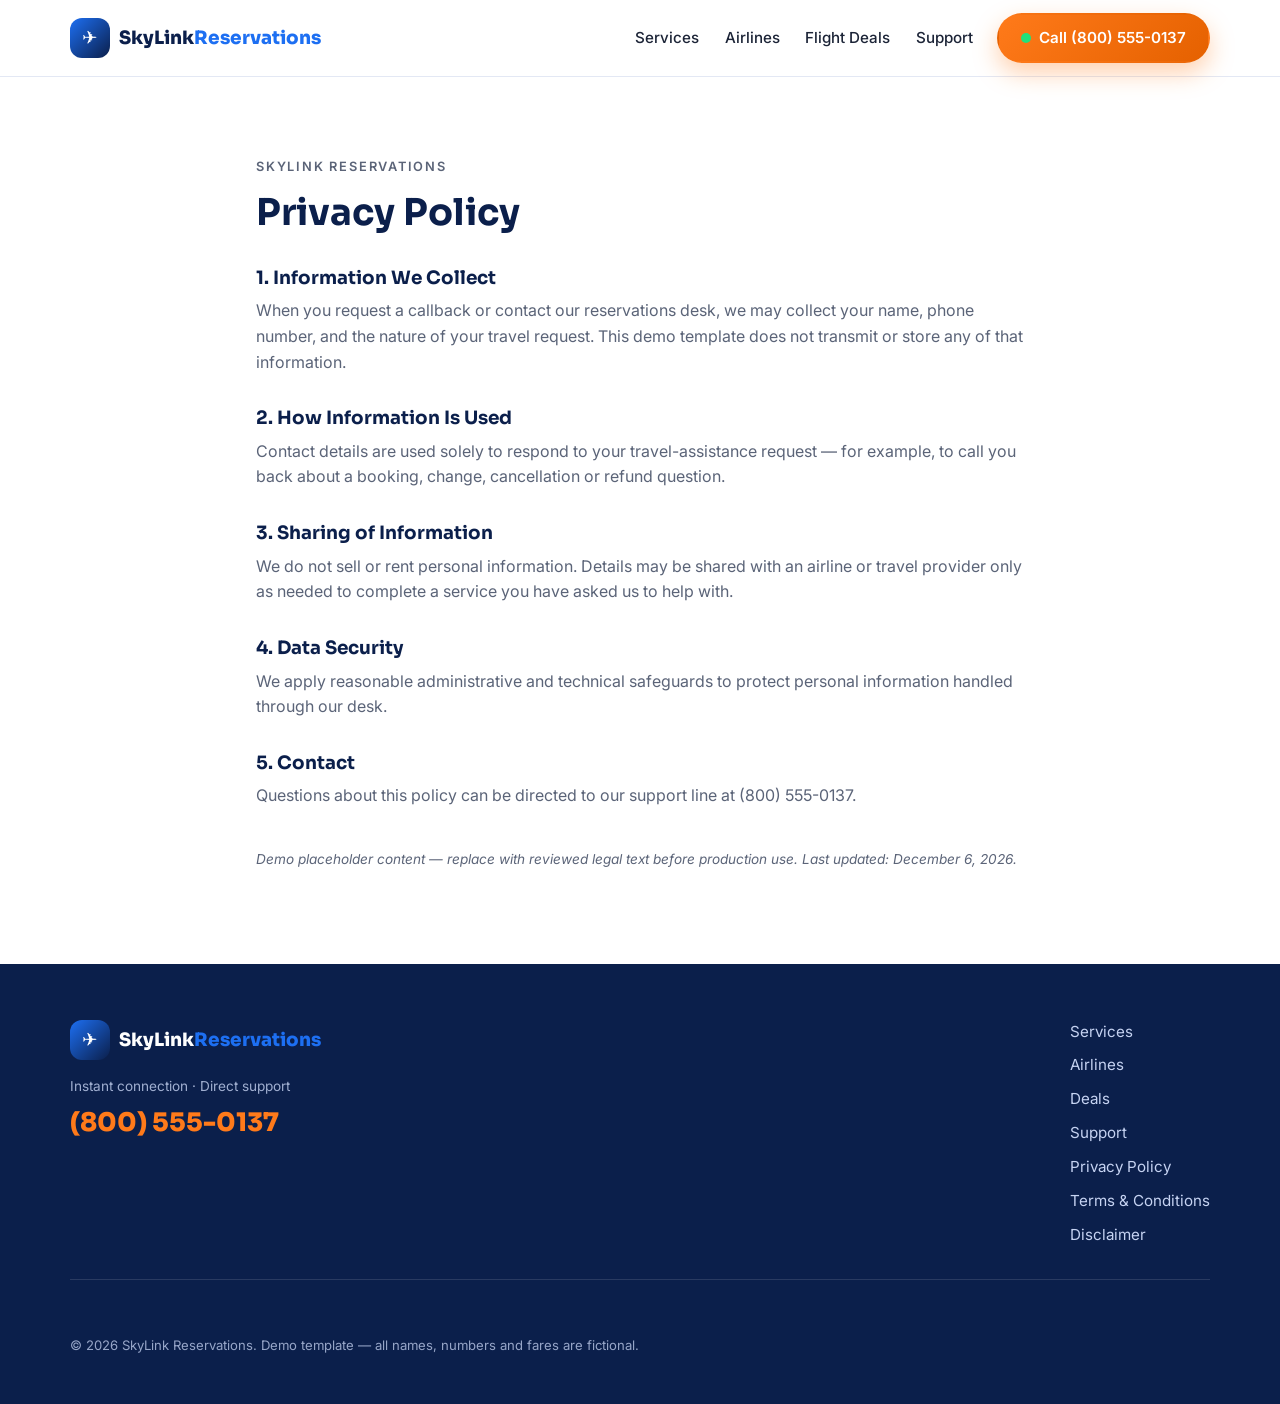
==== privacy-policy.html @ 02e794c7 "Add files via upload" ====
<!DOCTYPE html>
<html lang="en">
<head>
  <meta charset="UTF-8" />
  <meta name="viewport" content="width=device-width, initial-scale=1.0" />
  <title>Privacy Policy | SkyLink Reservations</title>
  <meta name="description" content="Privacy Policy for SkyLink Reservations." />
  <link rel="preconnect" href="https://fonts.googleapis.com" />
  <link href="https://fonts.googleapis.com/css2?family=Sora:wght@400;600;700;800&family=Inter:wght@400;500;600&display=swap" rel="stylesheet" />
  <link rel="stylesheet" href="style.css" />
</head>
<body>

  <header class="site-header">
    <div class="container header-inner">
      <a class="brand" href="index.html">
        <span class="brand-icon">✈</span>
        <span class="brand-name">SkyLink<em>Reservations</em></span>
      </a>
      <nav class="main-nav">
        <a href="index.html#services">Services</a>
        <a href="index.html#airlines">Airlines</a>
        <a href="index.html#deals">Flight Deals</a>
        <a href="index.html#support">Support</a>
      </nav>
      <a class="btn btn-call header-call" href="tel:+18005550137">
        <span class="pulse-dot"></span> Call (800) 555-0137
      </a>
    </div>
  </header>

  <section class="section">
    <div class="container legal-page">
      <p class="eyebrow">SkyLink Reservations</p>
      <h1 class="section-title left">Privacy Policy</h1>
      
      <h2>1. Information We Collect</h2>
      <p>When you request a callback or contact our reservations desk, we may collect your name, phone number, and the nature of your travel request. This demo template does not transmit or store any of that information.</p>
      <h2>2. How Information Is Used</h2>
      <p>Contact details are used solely to respond to your travel-assistance request — for example, to call you back about a booking, change, cancellation or refund question.</p>
      <h2>3. Sharing of Information</h2>
      <p>We do not sell or rent personal information. Details may be shared with an airline or travel provider only as needed to complete a service you have asked us to help with.</p>
      <h2>4. Data Security</h2>
      <p>We apply reasonable administrative and technical safeguards to protect personal information handled through our desk.</p>
      <h2>5. Contact</h2>
      <p>Questions about this policy can be directed to our support line at (800) 555-0137.</p>

      <p class="legal-note"><em>Demo placeholder content — replace with reviewed legal text before production use. Last updated: <span class="legal-date"></span>.</em></p>
    </div>
  </section>

  <footer class="site-footer">
    <div class="container footer-grid">
      <div>
        <a class="brand footer-brand" href="index.html">
          <span class="brand-icon">✈</span>
          <span class="brand-name">SkyLink<em>Reservations</em></span>
        </a>
        <p class="footer-call">Instant connection · Direct support</p>
        <a class="footer-phone" href="tel:+18005550137">(800) 555-0137</a>
      </div>
      <div class="footer-links">
        <a href="index.html#services">Services</a>
        <a href="index.html#airlines">Airlines</a>
        <a href="index.html#deals">Deals</a>
        <a href="index.html#support">Support</a>
        <a href="privacy-policy.html">Privacy Policy</a>
        <a href="terms.html">Terms &amp; Conditions</a>
        <a href="disclaimer.html">Disclaimer</a>
      </div>
    </div>
    <div class="container footer-disclaimer">
      <p class="footer-copy">© <span id="year"></span> SkyLink Reservations. Demo template — all names, numbers and fares are fictional.</p>
    </div>
  </footer>

  <script src="script.js"></script>
</body>
</html>
---- style.css ----
:root{
  --navy:#0b1f4b;
  --navy-2:#12295e;
  --blue:#1d6ff2;
  --blue-dark:#0f4fc4;
  --orange:#ff7a1a;
  --orange-dark:#e56100;
  --ink:#1c2437;
  --muted:#5b6478;
  --bg:#f5f7fc;
  --line:#e3e8f4;
  --white:#ffffff;
  --radius:18px;
  --shadow:0 18px 45px rgba(11,31,75,.12);
  --shadow-sm:0 8px 24px rgba(11,31,75,.08);
}

*{margin:0;padding:0;box-sizing:border-box}
html{scroll-behavior:smooth}
body{
  font-family:'Inter',system-ui,-apple-system,sans-serif;
  color:var(--ink);
  background:var(--white);
  line-height:1.6;
}
h1,h2,h3,h4{font-family:'Sora',sans-serif;line-height:1.2}
.container{width:min(1140px,92%);margin:0 auto}

/* ---------- Buttons ---------- */
.btn{
  display:inline-flex;align-items:center;gap:.55rem;
  padding:.7rem 1.35rem;border-radius:999px;
  font-weight:600;font-size:.95rem;text-decoration:none;
  border:2px solid transparent;cursor:pointer;
  transition:transform .18s ease,box-shadow .18s ease,background .18s ease;
  white-space:nowrap;
}
.btn:active{transform:scale(.97)}
.btn-call{
  background:linear-gradient(135deg,var(--orange),var(--orange-dark));
  color:#fff;box-shadow:0 10px 24px rgba(255,122,26,.35);
}
.btn-call:hover{transform:translateY(-2px);box-shadow:0 14px 30px rgba(255,122,26,.45)}
.btn-ghost{
  background:rgba(255,255,255,.08);color:#fff;
  border-color:rgba(255,255,255,.45);
}
.btn-ghost:hover{background:rgba(255,255,255,.18)}
.section .btn-ghost,.deal-card .btn-ghost{
  background:#fff;color:var(--blue);border-color:var(--blue);
}
.section .btn-ghost:hover,.deal-card .btn-ghost:hover{background:var(--blue);color:#fff}
.btn-lg{padding:.95rem 1.8rem;font-size:1.05rem}
.btn-block{width:100%;justify-content:center}

.pulse-dot{
  width:10px;height:10px;border-radius:50%;
  background:#22e07a;display:inline-block;flex:0 0 auto;
  box-shadow:0 0 0 0 rgba(34,224,122,.7);
  animation:pulse 1.6s infinite;
}
@keyframes pulse{
  0%{box-shadow:0 0 0 0 rgba(34,224,122,.7)}
  70%{box-shadow:0 0 0 10px rgba(34,224,122,0)}
  100%{box-shadow:0 0 0 0 rgba(34,224,122,0)}
}

/* ---------- Header ---------- */
.site-header{
  position:sticky;top:0;z-index:50;
  background:rgba(255,255,255,.92);backdrop-filter:blur(10px);
  border-bottom:1px solid var(--line);
}
.header-inner{display:flex;align-items:center;gap:1.5rem;padding:.8rem 0}
.brand{display:flex;align-items:center;gap:.55rem;text-decoration:none}
.brand-icon{
  width:40px;height:40px;border-radius:12px;display:grid;place-items:center;
  background:linear-gradient(135deg,var(--blue),var(--navy));color:#fff;font-size:1.15rem;
}
.brand-name{font-family:'Sora',sans-serif;font-weight:800;color:var(--navy);font-size:1.15rem}
.brand-name em{font-style:normal;color:var(--blue)}
.main-nav{display:flex;gap:1.6rem;margin-left:auto}
.main-nav a{
  text-decoration:none;color:var(--ink);font-weight:500;font-size:.95rem;
  position:relative;padding:.2rem 0;
}
.main-nav a::after{
  content:"";position:absolute;left:0;bottom:-3px;height:2px;width:0;
  background:var(--orange);transition:width .25s ease;
}
.main-nav a:hover::after{width:100%}
.nav-toggle{
  display:none;background:none;border:none;font-size:1.5rem;color:var(--navy);cursor:pointer;
}

/* ---------- Hero ---------- */
.hero{position:relative;overflow:hidden;color:#fff;background:var(--navy)}
.hero-bg{
  position:absolute;inset:0;
  background:
    radial-gradient(720px 420px at 85% 10%,rgba(29,111,242,.55),transparent 60%),
    radial-gradient(520px 380px at 10% 90%,rgba(255,122,26,.28),transparent 60%),
    linear-gradient(160deg,var(--navy) 0%,var(--navy-2) 55%,#0d2a63 100%);
}
.hero-bg::after{
  content:"";position:absolute;inset:0;opacity:.07;
  background-image:repeating-linear-gradient(45deg,#fff 0 1px,transparent 1px 14px);
}
.hero-inner{
  position:relative;display:grid;grid-template-columns:1.15fr .85fr;
  gap:3rem;align-items:center;padding:5rem 0 4.5rem;
}
.eyebrow{
  font-size:.8rem;font-weight:600;letter-spacing:.14em;text-transform:uppercase;
  color:var(--orange);margin-bottom:1rem;
}
.hero h1{font-size:clamp(2rem,4.4vw,3.3rem);font-weight:800;margin-bottom:1.1rem}
.hero h1 span{
  background:linear-gradient(90deg,#8db6ff,#fff);
  -webkit-background-clip:text;background-clip:text;color:transparent;
}
.hero-sub{font-size:1.08rem;color:#ccd8f5;max-width:34rem;margin-bottom:1.8rem}
.hero-actions{display:flex;flex-wrap:wrap;gap:1rem;margin-bottom:.9rem}
.wait-time{color:#aebcE4;font-size:.92rem}
.wait-time strong{color:#22e07a}
.hero-chips{
  list-style:none;display:flex;flex-wrap:wrap;gap:.7rem;margin-top:1.6rem;
}
.hero-chips li{
  background:rgba(255,255,255,.1);border:1px solid rgba(255,255,255,.2);
  padding:.5rem 1rem;border-radius:999px;font-size:.88rem;font-weight:500;
}

/* Hero callback card */
.hero-card{
  background:#fff;color:var(--ink);border-radius:var(--radius);
  box-shadow:var(--shadow);padding:1.8rem;
}
.hero-card-head{display:flex;flex-direction:column;gap:.4rem;margin-bottom:1.2rem}
.hero-card-head h3{font-size:1.35rem;color:var(--navy)}
.live-badge{
  display:inline-flex;align-items:center;gap:.45rem;
  font-size:.72rem;font-weight:700;letter-spacing:.12em;color:#0c9b58;
}
.callback-form{display:flex;flex-direction:column;gap:1rem}
.callback-form label{
  font-size:.85rem;font-weight:600;color:var(--muted);
  display:flex;flex-direction:column;gap:.35rem;
}
.callback-form input,.callback-form select{
  padding:.75rem .9rem;border:1.5px solid var(--line);border-radius:12px;
  font:inherit;font-size:.95rem;color:var(--ink);background:var(--bg);
  transition:border-color .2s,box-shadow .2s;
}
.callback-form input:focus,.callback-form select:focus{
  outline:none;border-color:var(--blue);box-shadow:0 0 0 3px rgba(29,111,242,.15);
  background:#fff;
}
.form-note{font-size:.82rem;color:var(--muted);text-align:center}
.form-note.success{color:#0c9b58;font-weight:600}
.form-note.error{color:#d92d20;font-weight:600}

/* ---------- Trust bar ---------- */
.trust-bar{background:var(--blue);color:#fff}
.trust-grid{
  display:grid;grid-template-columns:repeat(4,1fr);
  gap:1rem;padding:1.6rem 0;text-align:center;
}
.trust-item strong{display:block;font-family:'Sora',sans-serif;font-size:1.7rem}
.trust-item span{font-size:.85rem;opacity:.85}

/* ---------- Sections ---------- */
.section{padding:5rem 0}
.section-alt{background:var(--bg)}
.section-title{
  font-size:clamp(1.6rem,3vw,2.3rem);color:var(--navy);
  text-align:center;max-width:44rem;margin:0 auto 1rem;
}
.section-title.left{text-align:left;margin:0 0 1rem}
.section-sub{
  text-align:center;color:var(--muted);max-width:40rem;
  margin:0 auto 3rem;
}
.eyebrow.center{text-align:center}

/* Feature cards */
.card-grid{display:grid;grid-template-columns:repeat(3,1fr);gap:1.8rem}
.feature-card{
  background:#fff;border:1px solid var(--line);border-radius:var(--radius);
  padding:2.4rem 1.8rem;position:relative;box-shadow:var(--shadow-sm);
  transition:transform .25s ease,box-shadow .25s ease;
}
.feature-card:hover{transform:translateY(-6px);box-shadow:var(--shadow)}
.icon-ring{
  width:76px;height:76px;border-radius:50%;display:grid;place-items:center;
  font-size:1.9rem;margin-bottom:1.2rem;
  background:radial-gradient(circle at 30% 30%,#e7f0ff,#cfe1ff);
  border:6px solid #eef4ff;box-shadow:inset 0 0 0 2px #dbe8ff;
}
.card-num{
  position:absolute;top:1.4rem;right:1.6rem;
  font-family:'Sora',sans-serif;font-weight:800;font-size:1.4rem;color:#d7e2f7;
}
.feature-card h3{color:var(--navy);margin-bottom:.6rem;font-size:1.15rem}
.feature-card p{color:var(--muted);font-size:.95rem}

/* Airlines */
.airline-grid{display:grid;grid-template-columns:repeat(3,1fr);gap:1.2rem}
.airline-item{
  background:#fff;border:1px solid var(--line);border-radius:14px;
  padding:1.15rem 1.4rem;font-weight:600;color:var(--navy);
  display:flex;align-items:center;gap:.7rem;box-shadow:var(--shadow-sm);
  transition:transform .2s ease,border-color .2s ease;
}
.airline-item:hover{transform:translateY(-3px);border-color:var(--blue)}
.airline-num{font-family:'Sora',sans-serif;color:var(--blue);font-size:.85rem}
.airline-item .plane{margin-left:auto;color:var(--orange)}

/* Desk section */
.desk-grid{display:grid;grid-template-columns:1.1fr .9fr;gap:3.5rem;align-items:center}
.desk-copy p{color:var(--muted);margin-bottom:1.4rem;max-width:32rem}
.check-list{list-style:none;display:flex;flex-direction:column;gap:.65rem;margin-bottom:2rem}
.check-list li{color:var(--ink);font-weight:500}
.desk-badge{display:flex;flex-direction:column;align-items:center;gap:1.4rem}
.badge-circle{
  width:230px;height:230px;border-radius:50%;
  background:radial-gradient(circle at 32% 28%,#ffffff,#e9f0fd 70%);
  border:10px solid #f0f5ff;box-shadow:var(--shadow),inset 0 0 0 2px #dbe7fb;
  display:flex;flex-direction:column;align-items:center;justify-content:center;gap:.15rem;
  color:var(--navy);
}
.badge-headset{font-size:2.6rem}
.badge-circle strong{font-family:'Sora',sans-serif;font-size:2rem}
.badge-circle span:last-child{font-size:.95rem;color:var(--muted)}
.badge-tag{
  background:var(--navy);color:#fff;font-size:.78rem;font-weight:700;
  letter-spacing:.14em;padding:.65rem 1.3rem;border-radius:999px;
  box-shadow:var(--shadow-sm);
}

/* Deals */
.deal-grid{display:grid;grid-template-columns:repeat(3,1fr);gap:1.8rem}
.deal-card{
  background:#fff;border:1px solid var(--line);border-radius:var(--radius);
  padding:2rem 1.6rem;text-align:center;box-shadow:var(--shadow-sm);
  transition:transform .25s ease,box-shadow .25s ease;
}
.deal-card:hover{transform:translateY(-6px);box-shadow:var(--shadow)}
.deal-route{
  font-family:'Sora',sans-serif;font-weight:700;color:var(--navy);
  font-size:1.05rem;margin-bottom:.8rem;
}
.deal-route span{color:var(--orange)}
.deal-price{
  font-family:'Sora',sans-serif;font-weight:800;color:var(--blue);
  font-size:3rem;line-height:1;margin-bottom:.5rem;
}
.deal-price sup{font-size:1.2rem;vertical-align:super}
.deal-note{color:var(--muted);font-size:.85rem;margin-bottom:1.4rem}
.deal-disclaimer{
  text-align:center;color:var(--muted);font-size:.8rem;margin-top:2rem;
}

/* ---------- Footer ---------- */
.site-footer{background:var(--navy);color:#c6d3f2}
.footer-grid{
  display:flex;flex-wrap:wrap;gap:2rem;justify-content:space-between;
  padding:3.5rem 0 2rem;border-bottom:1px solid rgba(255,255,255,.12);
}
.footer-brand .brand-name{color:#fff}
.footer-call{font-size:.85rem;margin:1rem 0 .3rem;opacity:.8}
.footer-phone{
  font-family:'Sora',sans-serif;font-size:1.6rem;font-weight:800;
  color:var(--orange);text-decoration:none;
}
.footer-phone:hover{text-decoration:underline}
.footer-links{display:flex;flex-direction:column;gap:.6rem}
.footer-links a{color:#c6d3f2;text-decoration:none;font-size:.95rem}
.footer-links a:hover{color:#fff}
.footer-disclaimer{padding:2rem 0 3rem}
.footer-disclaimer h4{color:#fff;margin-bottom:.7rem;font-size:.95rem;letter-spacing:.08em}
.footer-disclaimer p{font-size:.82rem;opacity:.75;max-width:62rem}
.footer-copy{margin-top:1.4rem;opacity:.55}

/* ---------- Floating call button ---------- */
.float-call{
  display:none;position:fixed;right:1.1rem;bottom:1.1rem;z-index:60;
  width:58px;height:58px;border-radius:50%;place-items:center;
  background:linear-gradient(135deg,var(--orange),var(--orange-dark));
  color:#fff;font-size:1.5rem;text-decoration:none;
  box-shadow:0 12px 28px rgba(255,122,26,.5);
  animation:ring 2.4s infinite;
}
@keyframes ring{
  0%,88%,100%{transform:rotate(0)}
  90%{transform:rotate(-12deg)}92%{transform:rotate(12deg)}
  94%{transform:rotate(-10deg)}96%{transform:rotate(10deg)}98%{transform:rotate(-6deg)}
}

/* ---------- Reveal on scroll ---------- */
.reveal{opacity:0;transform:translateY(26px);transition:opacity .6s ease,transform .6s ease}
.reveal.visible{opacity:1;transform:none}

/* ---------- Responsive ---------- */
@media(max-width:960px){
  .hero-inner{grid-template-columns:1fr;padding:3.5rem 0 3rem}
  .card-grid,.deal-grid{grid-template-columns:1fr 1fr}
  .airline-grid{grid-template-columns:1fr 1fr}
  .desk-grid{grid-template-columns:1fr}
  .trust-grid{grid-template-columns:repeat(2,1fr);gap:1.6rem}
}
@media(max-width:640px){
  .main-nav{
    position:absolute;top:100%;left:0;right:0;
    flex-direction:column;background:#fff;padding:1rem 5%;
    border-bottom:1px solid var(--line);display:none;
  }
  .main-nav.open{display:flex}
  .header-call{display:none}
  .nav-toggle{display:block;margin-left:auto}
  .card-grid,.deal-grid,.airline-grid{grid-template-columns:1fr}
  .float-call{display:grid}
  .hero-actions .btn{width:100%;justify-content:center}
}

/* ---------- Legal pages ---------- */
.legal-page{max-width:48rem}
.legal-page h2{color:var(--navy);font-size:1.15rem;margin:2rem 0 .6rem}
.legal-page p{color:var(--muted);margin-bottom:.8rem}
.legal-note{margin-top:2.5rem;font-size:.85rem}
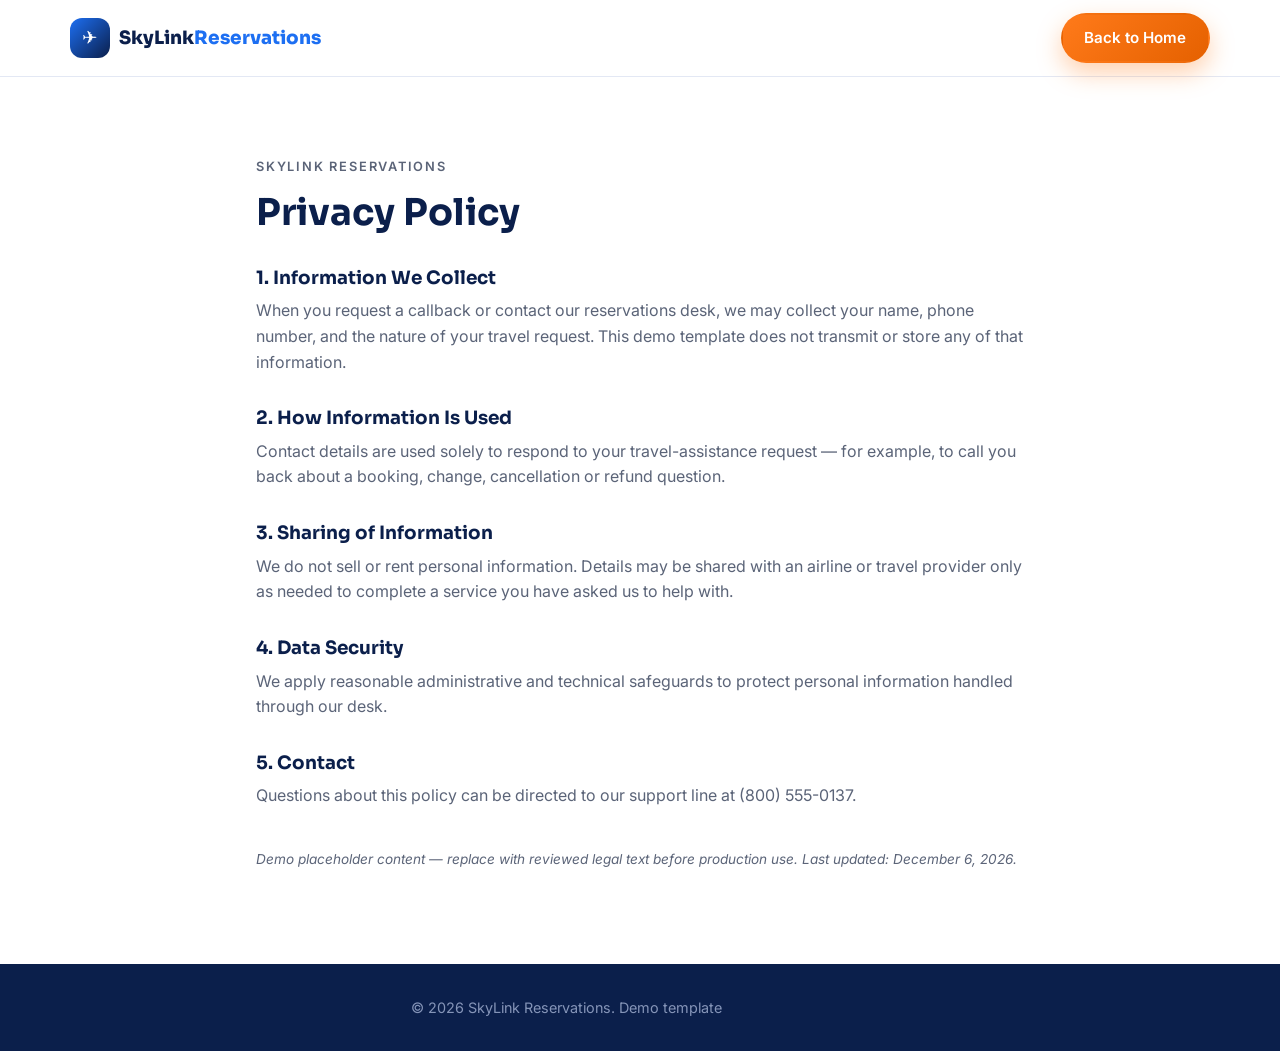
==== commit 18812ab7: "Revise footer and header links in privacy policy" ====
--- a/privacy-policy.html
+++ b/privacy-policy.html
@@ -17,14 +17,8 @@
         <span class="brand-icon">✈</span>
         <span class="brand-name">SkyLink<em>Reservations</em></span>
       </a>
-      <nav class="main-nav">
-        <a href="index.html#services">Services</a>
-        <a href="index.html#airlines">Airlines</a>
-        <a href="index.html#deals">Flight Deals</a>
-        <a href="index.html#support">Support</a>
-      </nav>
-      <a class="btn btn-call header-call" href="tel:+18005550137">
-        <span class="pulse-dot"></span> Call (800) 555-0137
+      <a class="btn btn-call header-call" href="index.html">
+        Back to Home
       </a>
     </div>
   </header>
@@ -50,27 +44,8 @@
   </section>
 
   <footer class="site-footer">
-    <div class="container footer-grid">
-      <div>
-        <a class="brand footer-brand" href="index.html">
-          <span class="brand-icon">✈</span>
-          <span class="brand-name">SkyLink<em>Reservations</em></span>
-        </a>
-        <p class="footer-call">Instant connection · Direct support</p>
-        <a class="footer-phone" href="tel:+18005550137">(800) 555-0137</a>
-      </div>
-      <div class="footer-links">
-        <a href="index.html#services">Services</a>
-        <a href="index.html#airlines">Airlines</a>
-        <a href="index.html#deals">Deals</a>
-        <a href="index.html#support">Support</a>
-        <a href="privacy-policy.html">Privacy Policy</a>
-        <a href="terms.html">Terms &amp; Conditions</a>
-        <a href="disclaimer.html">Disclaimer</a>
-      </div>
-    </div>
     <div class="container footer-disclaimer">
-      <p class="footer-copy">© <span id="year"></span> SkyLink Reservations. Demo template — all names, numbers and fares are fictional.</p>
+      <p class="footer-copy">© 2026 SkyLink Reservations. Demo template</p>
     </div>
   </footer>
 
--- a/style.css
+++ b/style.css
@@ -282,6 +282,17 @@
 .footer-disclaimer p{font-size:.82rem;opacity:.75;max-width:62rem}
 .footer-copy{margin-top:1.4rem;opacity:.55}
 
+/* ---------- Footer simplified variant for terms.html (when only copyright exists) ---------- */
+.site-footer:has(> .container.footer-disclaimer:only-child){
+  padding:2rem 0
+}
+.site-footer:has(> .container.footer-disclaimer:only-child) .footer-disclaimer{
+  padding:0;text-align:center
+}
+.site-footer:has(> .container.footer-disclaimer:only-child) .footer-copy{
+  margin:0;opacity:.65;font-size:.9rem;text-align:center;width:100%
+}
+
 /* ---------- Floating call button ---------- */
 .float-call{
   display:none;position:fixed;right:1.1rem;bottom:1.1rem;z-index:60;
@@ -328,3 +339,13 @@
 .legal-page h2{color:var(--navy);font-size:1.15rem;margin:2rem 0 .6rem}
 .legal-page p{color:var(--muted);margin-bottom:.8rem}
 .legal-note{margin-top:2.5rem;font-size:.85rem}
+
+/* Terms page header fix - keep Back to Home visible */
+.legal-page ~ .site-footer,
+body:has(.legal-page) .site-header .header-call{
+  display:inline-flex !important;
+}
+
+/* terms-header-fix: Keep Back to Home visible on terms.html even on mobile */
+body:has(.legal-page) .header-inner{justify-content:space-between}
+body:has(.legal-page) .site-header .header-call{display:inline-flex !important}
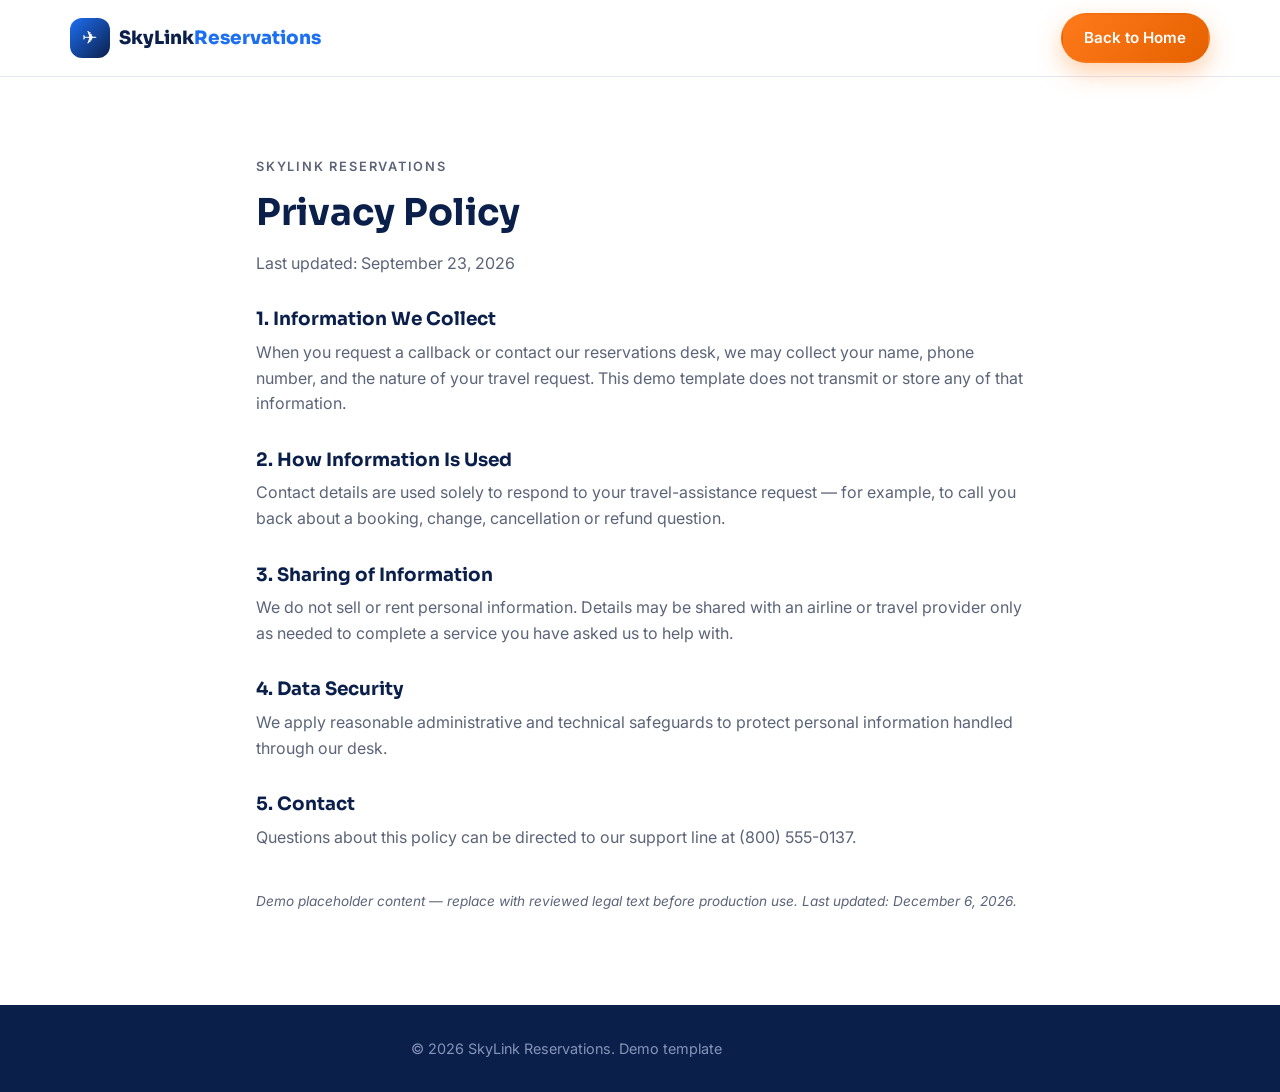
==== commit f2d1aebb: "Update privacy policy last updated date" ====
--- a/privacy-policy.html
+++ b/privacy-policy.html
@@ -27,6 +27,7 @@
     <div class="container legal-page">
       <p class="eyebrow">SkyLink Reservations</p>
       <h1 class="section-title left">Privacy Policy</h1>
+      <p class="legal-updated">Last updated: September 23, 2026</p>
       
       <h2>1. Information We Collect</h2>
       <p>When you request a callback or contact our reservations desk, we may collect your name, phone number, and the nature of your travel request. This demo template does not transmit or store any of that information.</p>
